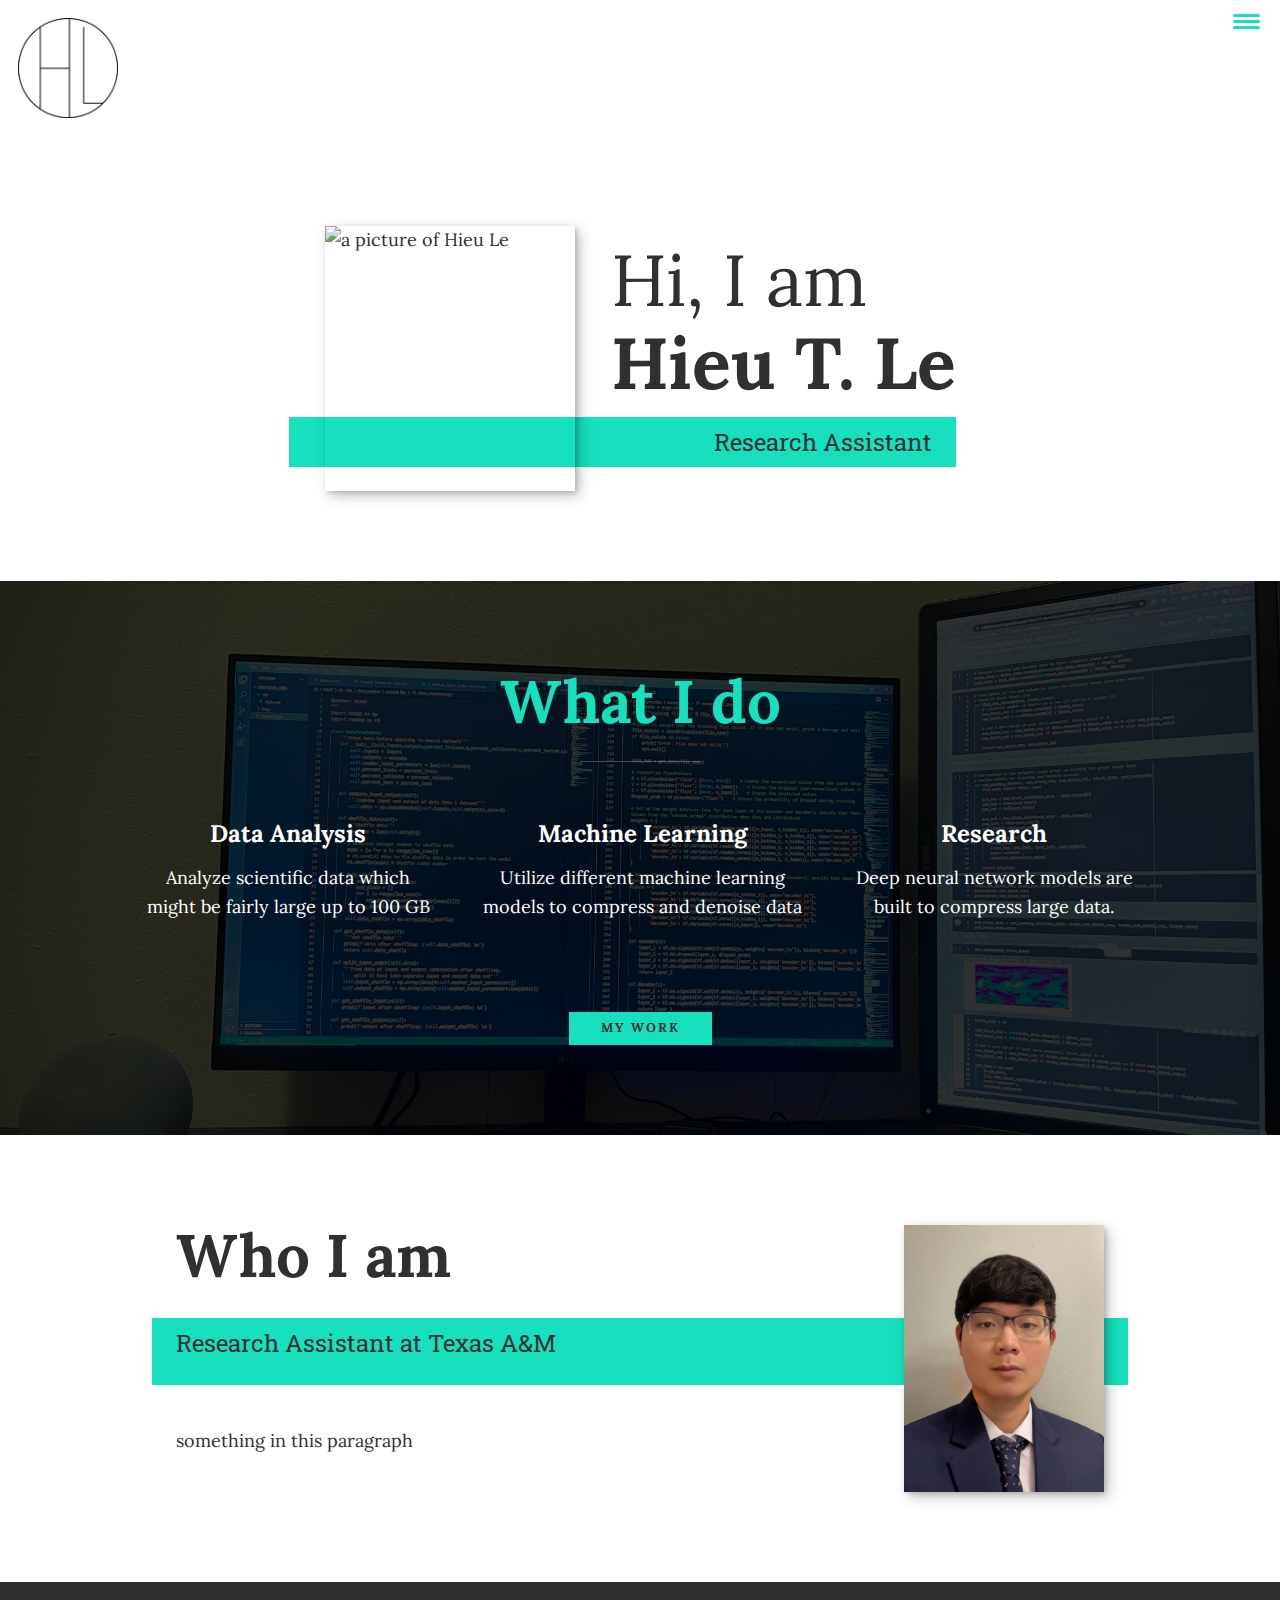
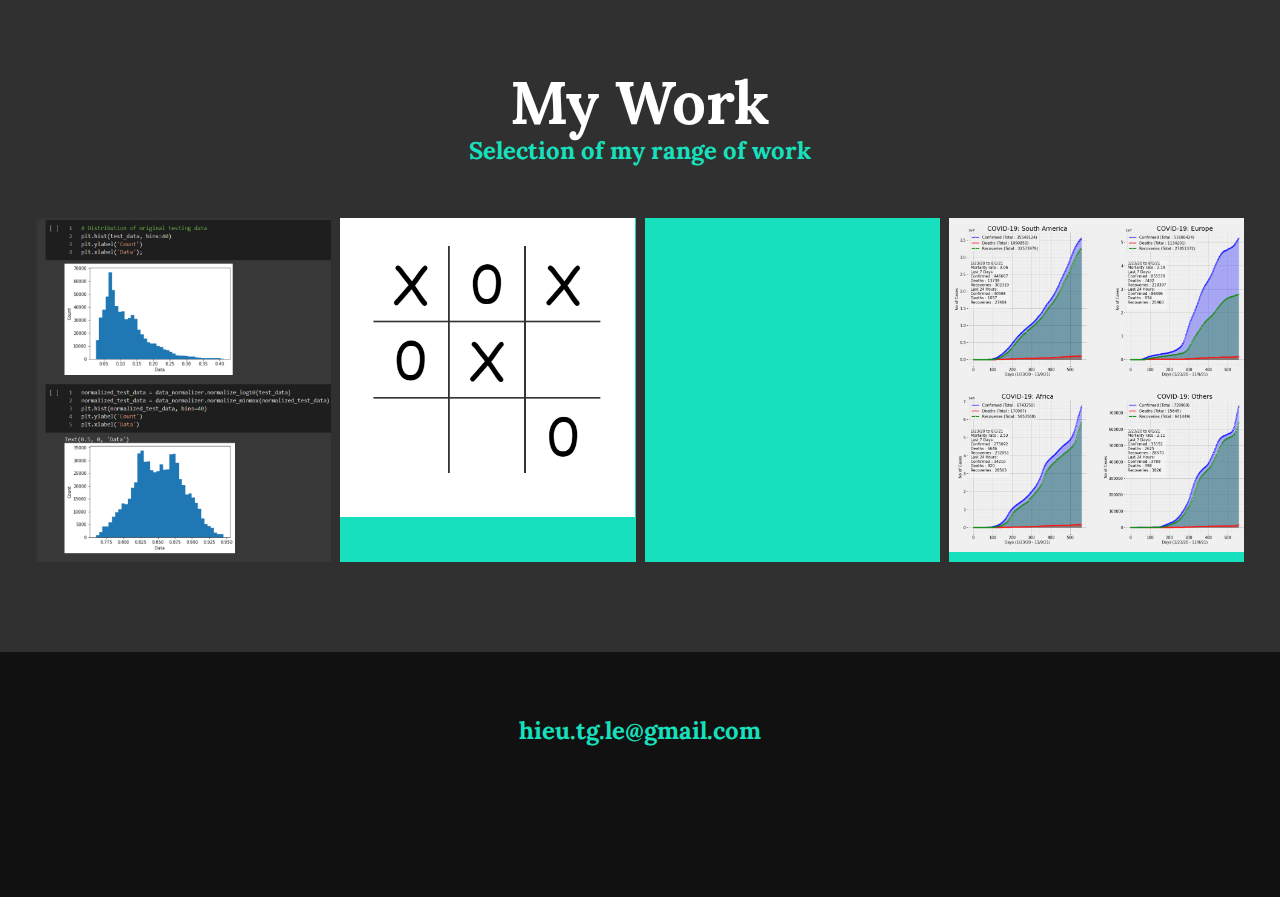
==== index.html @ cf2e3968 "Add files via upload" ====
<!DOCTYPE html>
<html lang="en">
	<head>
		<meta charset="UTF-8" />
		<meta name="viewport" content="width=device-width, initial-scale=1.0" />
		<title>DevHieu Portfolio Website</title>
		<link
			rel="stylesheet"
			href="https://cdnjs.cloudflare.com/ajax/libs/normalize/7.0.0/normalize.min.css"
		/>
		<link
			rel="stylesheet"
			href="https://cdnjs.cloudflare.com/ajax/libs/font-awesome/5.11.2/css/all.css"
			integrity="sha256-46qynGAkLSFpVbEBog43gvNhfrOj+BmwXdxFgVK/Kvc="
			crossorigin="anonymous"
		/>
		<link
			href="https://fonts.googleapis.com/css?family=Lora:400,700|Roboto+Slab:400,700&display=swap"
			rel="stylesheet"
		/>
		<link rel="stylesheet" href="css/style.css" />
	</head>

	<body>
		<header>
			<div class="logo">
				<img src="img/my-logo.png" alt="" />
			</div>
			<button class="nav-toggle" aria-label="toggle navigation">
				<span class="hamburger"></span>
			</button>
			<nav class="nav">
				<ul class="nav__list">
					<li class="nav__item">
						<a href="#home" class="nav__link">Home</a>
					</li>
					<li class="nav__item">
						<a href="#services" class="nav__link">My Services</a>
					</li>
					<li class="nav__item">
						<a href="#about" class="nav__link">About me</a>
					</li>
					<li class="nav__item">
						<a href="#work" class="nav__link">My Work</a>
					</li>
				</ul>
			</nav>
		</header>

		<!-- Introduction -->
		<section class="intro" id="home">
			<h1 class="section__title section__title--intro">
				Hi, I am <strong>Hieu T. Le</strong>
			</h1>
			<p class="section__subtitle section__subtitle--intro">
				Research Assistant
			</p>
			<img src="" alt="a picture of Hieu Le" class="intro__img" />
		</section>

		<!-- My section -->
		<section class="my-services" id="services">
			<h2 class="section_title section__title--services">What I do</h2>

			<div class="services">
				<div class="service">
					<h3>Data Analysis</h3>
					<p>
						Analyze scientific data which might be fairly large up
						to 100 GB
					</p>
				</div>
				<!-- / service-->

				<div class="service">
					<h3>Machine Learning</h3>
					<p>
						Utilize different machine learning models to compress
						and denoise data
					</p>
				</div>
				<!-- / service-->

				<div class="service">
					<h3>Research</h3>
					<p>
						Deep neural network models are built to compress large
						data.
					</p>
				</div>
				<!-- / service-->
			</div>
			<!-- / services-->

			<a href="#work" class="btn">My Work</a>
		</section>

		<!-- About me -->
		<section class="about-me" id="about">
			<h2 class="section__title section_title--about">Who I am</h2>
			<p class="section__subtitle section__subtitle--about">
				Research Assistant at Texas A&M
			</p>

			<div class="about-me__body">
				<p>something in this paragraph</p>
			</div>

			<img src="img/hieu_le.jpg" alt="" class="about-me__img" />
		</section>

		<!-- My Work -->
		<section class="my-work" id="work">
			<h2 class="section_title section__title--work">My Work</h2>
			<p class="section__subtitle section__subtitle--work">
				Selection of my range of work
			</p>

			<div class="portfolio">
				<!-- Portfolio item 01-->
				<a href="porfolio-item.html" class="portfolio__item">
					<img
						src="img/portfolio01.jpg"
						alt=""
						class="portfolio__img"
					/>
				</a>

				<!-- Portfolio item 02-->
				<a href="porfolio-item.html" class="portfolio__item">
					<img
						src="img/portfolio02.PNG"
						alt=""
						class="portfolio__img"
					/>
				</a>

				<!-- Portfolio item 03-->
				<a href="porfolio-item.html" class="portfolio__item">
					<img
						src="img/portfolio03.PNG"
						alt=""
						class="portfolio__img"
					/>
				</a>

				<!-- Portfolio item 04-->
				<a href="porfolio-item.html" class="portfolio__item">
					<img
						src="img/portfolio04.PNG"
						alt=""
						class="portfolio__img"
					/>
				</a>
			</div>
		</section>

		<!-- Footer -->
		<footer class="footer">
			<a href="mailto:hieu.tg.le@gmail.com" class="footer__link"
				>hieu.tg.le@gmail.com</a
			>
			<ul class="social-list">
				<li class="social-list__item">
					<a
						class="social-list__link"
						href="https://www.linkedin.com/in/hieu-le-54648b192/"
					>
						<i class="fab fa-linkedin"></i>
					</a>
				</li>

				<li class="social-list__item">
					<a
						class="social-list__link"
						href="https://github.com/GarlicSoup"
					>
						<i class="fab fa-github"></i>
					</a>
				</li>
			</ul>
		</footer>

		<script src="js/index.js"></script>
	</body>
</html>
---- css/style.css ----
*,
*::before,
*::after {
    box-sizing: border-box;
}

/* Custom Properties, update these for your own design */

:root {
    --ff-primary: 'Lora', serif;
    --ff-secondary: 'Roboto Slab', serif;
    
    --fw-reg: 400;
    --fw-bold: 700;
    
    --clr-light: #fff;
    --clr-dark: #303030;
    --clr-accent: #16e0bd;
    
    --fs-h1: 3rem;
    --fs-h2: 2.25rem;
    --fs-h3: 1.25rem;
    --fs-body: 1rem;
    
    --bs: 0.25em 0.25em 0.75em rgba(0,0,0,.25),
          0.125em 0.125em 0.25em rgba(0,0,0,.15);
}

@media (min-width: 800px) {
    :root {
        --fs-h1: 4.5rem;
        --fs-h2: 3.75rem;
        --fs-h3: 1.5rem;
        --fs-body: 1.125rem;
    }
}

/* General styles */

html {
    scroll-behavior: smooth;
}

body {
    background: var(--clr-light);
    color: var(--clr-dark);
    margin: 0;
    font-family: var(--ff-primary);
    font-size: var(--fs-body);
    line-height: 1.6;
}

section {
    padding: 5em 2em;
}

img {
    display: block;
    max-width: 100%;
}

strong { font-weight: var(--fw-bold) }

:focus {
    outline: 3px solid var(--clr-accent);
    outline-offset: 3px;
}

/* Buttons */

.btn {
    display: inline-block;
    padding: .5em 2.5em;
    background: var(--clr-accent);
    color: var(--clr-dark);
    text-decoration: none;
    cursor: pointer;
    font-size: .8rem;
    text-transform: uppercase;
    letter-spacing: 2px;
    font-weight: var(--fw-bold);
    transition: transform 200ms ease-in-out;
}

.btn:hover {
    transform: scale(1.1);
}

/* Typography */

h1,
h2,
h3 {
    line-height: 1;
    margin: 0;
}

h1 { font-size: var(--fs-h1) }
h2 { font-size: var(--fs-h2) }
h3 { font-size: var(--fs-h3) }


.section__title {
    margin-bottom: .25em;
}

.section__title--intro {
    font-weight: var(--fw-reg);
    margin-top: 0.25em;
    padding-inline-start: 0.25em;;
}

.section__title--intro strong {
    display: block;
    margin-top: 0.15em;
}

.section__subtitle {
    margin: 0;
    font-size: var(--fs-h3);
}

.section__subtitle--intro,
.section__subtitle--about {
    background: var(--clr-accent);
    padding: .25em 1em;
    font-family: var(--ff-secondary);
    margin-bottom: 1em;
}

.section__subtitle--work {
    color: var(--clr-accent);
    font-weight: var(--fw-bold);
    margin-bottom: 2em;
}

/* header */

header {
    display: flex;
    justify-content: space-between;
    padding: 1em;
}

.logo {
    max-width: 100px;
}

.nav {
    position: fixed;
    background: var(--clr-dark);
    color: var(--clr-light);
    top: 0;
    bottom: 0;
    left: 0;
    right: 0;
    z-index: 100;
    
    transform: translateX(100%);
    transition: transform 250ms cubic-bezier(.5, 0, .5, 1);
}

.nav__list {
    list-style: none;
    display: flex;
    height: 100%;
    flex-direction: column;
    justify-content: space-evenly;
    align-items: center;
    margin: 0;
    padding: 0;
}

.nav__link {
    color: inherit;
    font-weight: var(--fw-bold);
    font-size: var(--fs-h3);
    text-decoration: none;
}

.nav__link:hover {
    color: var(--clr-accent);
}

.nav-toggle {
    padding: .5em;
    background: transparent;
    border: 0;
    cursor: pointer;
    position: absolute;
    right: 1em;
    top: 1em;
    z-index: 1000;
}

.nav-open .nav {
    transform: translateX(0);
}

.nav-open .nav-toggle {
    position: fixed;
}

.nav-open .hamburger {
    transform: rotate(0.625turn);
}

.nav-open .hamburger::before {
    transform: rotate(90deg) translate(-6px);
}

.nav-open .hamburger::after {
    opacity: 0;
}

.hamburger {
    display: block;
    position: relative;
}

.hamburger,
.hamburger::before,
.hamburger::after {
    background: var(--clr-accent);
    width: 2em;
    height: 3px;
    border-radius: 1em;
    transition: transform 250ms ease-in-out;
}


.hamburger::before,
.hamburger::after {
    content: '';
    position: absolute;
    left: 0;
    right: 0;
}

.hamburger::before { top: 6px; }
.hamburger::after { bottom: 6px; }


/*  Intro section  */

.intro {
    position: relative;
}

.intro__img {
    box-shadow: var(--bs);
}

.section__subtitle--intro {
    display: inline-block;
}

@media (min-width: 600px) {
    .intro {
        display: grid;
        width: min-content;
        margin: 0 auto;
        grid-column-gap: 1em;
        grid-template-areas: 
            "img title"
            "img subtitle";
        grid-template-columns: min-content max-content;
    }
    
    .intro__img {
        grid-area: img;
        min-width: 250px;
        position: relative;
        z-index: 2;
    }
    
    .section__subtitle--intro {
        align-self: start;
        grid-column: -1 / 1;
        grid-row: 2;
        text-align: right;
        position: relative;
        left: -1.5em;
        width: calc(100% + 1.5em);
    }
}



/*  My services section  */

.my-services {
    background-color: var(--clr-dark);
    background-image: url(../img/services-bg.jpg);
    background-position: center;
    background-size: cover;
    background-blend-mode: multiply;
    color: var(--clr-light);
    text-align: center;
}

.section__title--services {
    color: var(--clr-accent);
    position: relative;
}

.section__title--services::after {
    content: '';
    display: block;
    width: 2em;
    height: 1px;
    margin: 0.5em auto 1em;
    background: var(--clr-light);
    opacity: 0.25;
}

.services {
    margin-bottom: 4em;
}

.service {
    max-width: 500px;
    margin: 0 auto;
}

@media (min-width: 800px) {
    .services {
        display: flex;
        max-width: 1000px;
        margin-left: auto;
        margin-right: auto;
    }
    
    .service + .service {
        margin-left: 2em;
    }
}

/* About me */

.about-me {
    max-width: 1000px;
    margin: 0 auto;
}

.about-me__img {
    box-shadow: var(--bs);
}

@media (min-width: 600px) {
    .about-me {
        display: grid;
        grid-template-columns: 1fr 200px;
        grid-template-areas: 
            "title img"
            "subtitle img"
            "text img";
        grid-column-gap: 2em;
    }
    
    .section__title--about {
        grid-area: title;
    }
    
    .section__subtitle--about {
        grid-column: 1 / -1;
        grid-row: 2;
        position: relative;
        left: -1em;
        width: calc(100% + 2em);
        padding-left: 1em;
        padding-right: calc(200px + 4em);
    }
    
    .about-me__img {
        grid-area: img;
        position: relative;
        z-index: 2;
    }
}

/* My Work */

.my-work {
    background-color: var(--clr-dark);
    color: var(--clr-light);
    text-align: center;    
}

.portfolio {
    display: grid;
    grid-template-columns: repeat(auto-fit, minmax(250px, 1fr));
    grid-gap: 0.5em;
}

.portfolio__item {
    background: var(--clr-accent);
    overflow: hidden;
}

.portfolio__img {
    position: center;
    transition: 
        transform 750ms cubic-bezier(.5, 0, .5, 1),
        opacity 250ms linear;
}

.portfolio__item:focus {
    position: relative;
    z-index: 2;
}

.portfolio__img:hover,
.portfolio__item:focus .portfolio__img {
    transform: scale(1.2);
    opacity: .5;
}

/* Footer */

.footer {
    background: #111;
    color: var(--clr-accent);
    text-align: center;
    padding: 2.5em 0;
    font-size: var(--fs-h3);
}

.footer a {
    color: inherit;
    text-decoration: none;
}

.footer__link {
    font-weight: var(--fw-bold);
}

.footer__link:hover,
.social-list__link:hover {
    opacity: 0.7;
}

.footer__link:hover {
    text-decoration: underline;
}

.social-list {
    list-style: none;
    display: flex;
    justify-content: center;
    margin: 2em 0 0;
    padding: 0;
}

.social-list__item {
    margin: 0 .5em;
}

.social-list__link {
    padding: 0.5em;
}

/* Individual portfolio item styles */

.portfolio-item-individual {
    padding: 0 2em 2em;
    max-width: 800px;
    margin: 0 auto;
}

.portfolio-item-individual p {
    max-width: 600px;
    margin-left: auto;
    margin-right: auto;
}
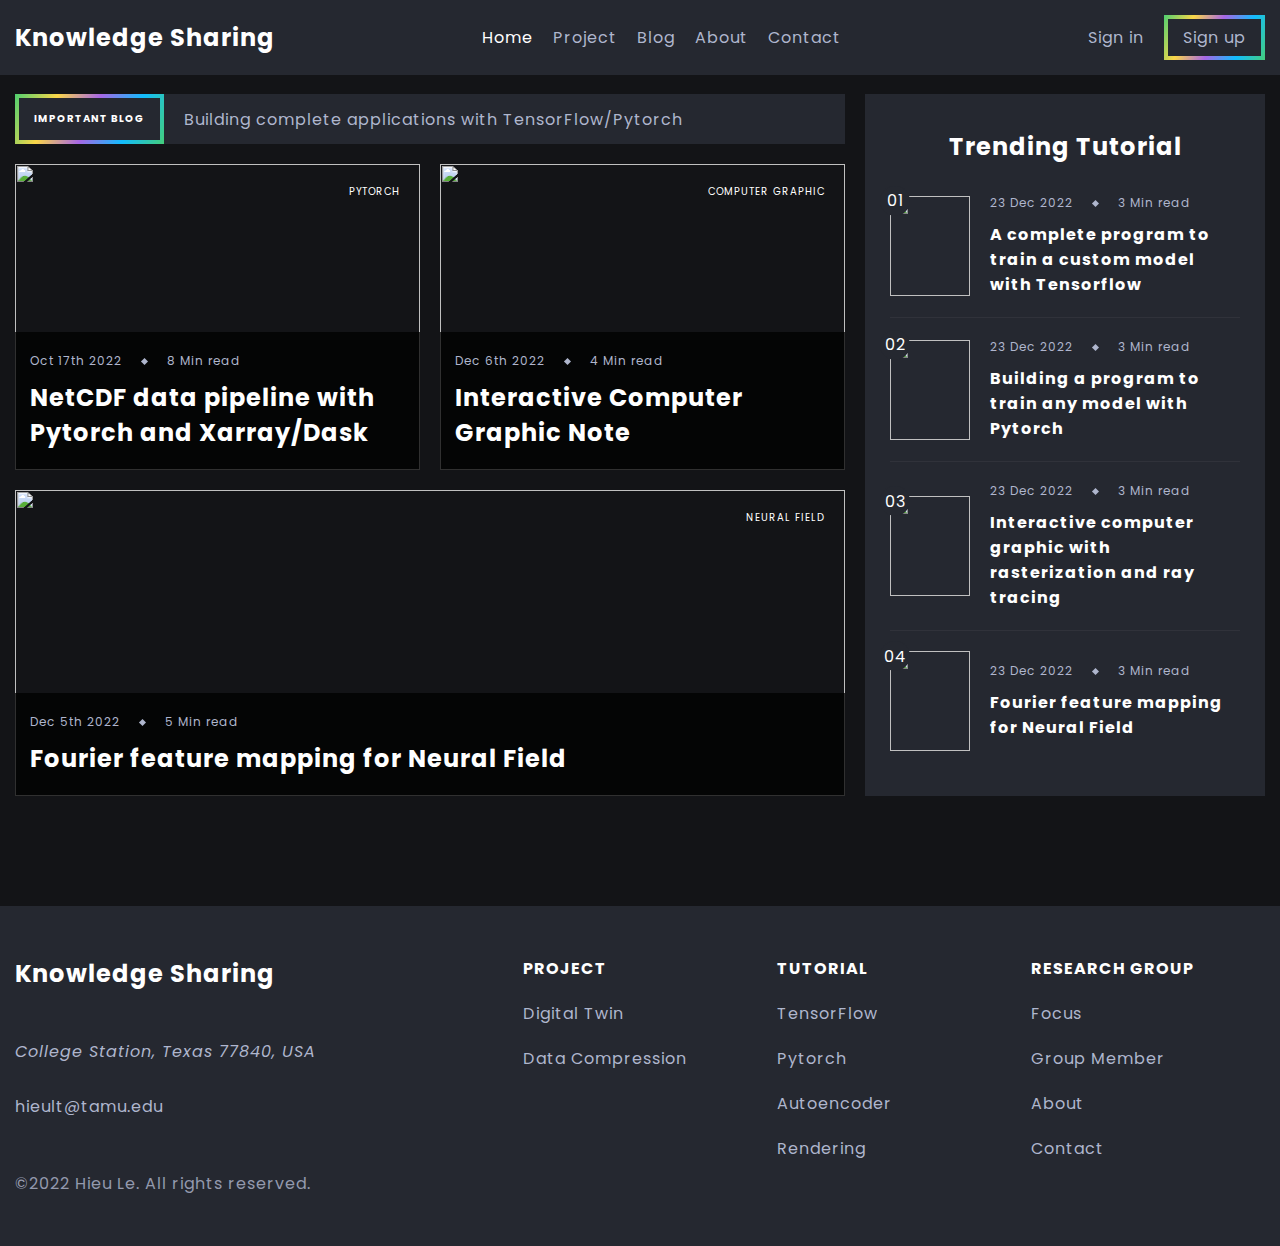
==== commit 0df60e10: "interactive website" ====
--- a/index.html
+++ b/index.html
@@ -1,186 +1,177 @@
 <!DOCTYPE html>
 <html lang="en">
-	<head>
-		<meta charset="UTF-8" />
-		<meta name="viewport" content="width=device-width, initial-scale=1.0" />
-		<title>DevHieu Portfolio Website</title>
-		<link
-			rel="stylesheet"
-			href="https://cdnjs.cloudflare.com/ajax/libs/normalize/7.0.0/normalize.min.css"
-		/>
-		<link
-			rel="stylesheet"
-			href="https://cdnjs.cloudflare.com/ajax/libs/font-awesome/5.11.2/css/all.css"
-			integrity="sha256-46qynGAkLSFpVbEBog43gvNhfrOj+BmwXdxFgVK/Kvc="
-			crossorigin="anonymous"
-		/>
-		<link
-			href="https://fonts.googleapis.com/css?family=Lora:400,700|Roboto+Slab:400,700&display=swap"
-			rel="stylesheet"
-		/>
-		<link rel="stylesheet" href="css/style.css" />
-	</head>
 
-	<body>
-		<header>
-			<div class="logo">
-				<img src="img/my-logo.png" alt="" />
-			</div>
-			<button class="nav-toggle" aria-label="toggle navigation">
-				<span class="hamburger"></span>
-			</button>
-			<nav class="nav">
-				<ul class="nav__list">
-					<li class="nav__item">
-						<a href="#home" class="nav__link">Home</a>
-					</li>
-					<li class="nav__item">
-						<a href="#services" class="nav__link">My Services</a>
-					</li>
-					<li class="nav__item">
-						<a href="#about" class="nav__link">About me</a>
-					</li>
-					<li class="nav__item">
-						<a href="#work" class="nav__link">My Work</a>
-					</li>
-				</ul>
-			</nav>
-		</header>
+<my-head></my-head>
 
-		<!-- Introduction -->
-		<section class="intro" id="home">
-			<h1 class="section__title section__title--intro">
-				Hi, I am <strong>Hieu T. Le</strong>
-			</h1>
-			<p class="section__subtitle section__subtitle--intro">
-				Research Assistant
-			</p>
-			<img src="" alt="a picture of Hieu Le" class="intro__img" />
-		</section>
+<body>
+	<!-- Header -->
+	<my-header></my-header>
 
-		<!-- My section -->
-		<section class="my-services" id="services">
-			<h2 class="section_title section__title--services">What I do</h2>
+	<!-- Search -->
+	<my-search></my-search>
 
-			<div class="services">
-				<div class="service">
-					<h3>Data Analysis</h3>
-					<p>
-						Analyze scientific data which might be fairly large up
-						to 100 GB
-					</p>
+	<!-- Featured articles -->
+	<section class="featured-articles section section-header-offset">
+
+		<div class="featured-articles-container container d-grid">
+
+			<div class="featured-content d-grid">
+
+				<div class="headline-banner">
+					<h3 class="headline fancy-border">
+						<span class="place-items-center">Important Blog</span>
+					</h3>
+					<span class="headline-description">Building complete applications with TensorFlow/Pytorch</span>
 				</div>
-				<!-- / service-->
 
-				<div class="service">
-					<h3>Machine Learning</h3>
-					<p>
-						Utilize different machine learning models to compress
-						and denoise data
-					</p>
-				</div>
-				<!-- / service-->
+				<a href="./post.html" class="article featured-article featured-article-1">
+					<img src="./assets/images/featured/featured-1.jpg" alt="" class="article-image">
+					<span class="article-category">Pytorch</span>
 
-				<div class="service">
-					<h3>Research</h3>
-					<p>
-						Deep neural network models are built to compress large
-						data.
-					</p>
-				</div>
-				<!-- / service-->
-			</div>
-			<!-- / services-->
+					<div class="article-data-container">
 
-			<a href="#work" class="btn">My Work</a>
-		</section>
+						<div class="article-data">
+							<span>Oct 17th 2022</span>
+							<span class="article-data-spacer"></span>
+							<span>8 Min read</span>
+						</div>
 
-		<!-- About me -->
-		<section class="about-me" id="about">
-			<h2 class="section__title section_title--about">Who I am</h2>
-			<p class="section__subtitle section__subtitle--about">
-				Research Assistant at Texas A&M
-			</p>
+						<h3 class="title article-title">NetCDF data pipeline with Pytorch and Xarray/Dask</h3>
 
-			<div class="about-me__body">
-				<p>something in this paragraph</p>
+					</div>
+				</a>
+
+				<a href="./post.html" class="article featured-article featured-article-2">
+					<img src="./assets/images/featured/featured-2.jpg" alt="" class="article-image">
+					<span class="article-category">Computer Graphic</span>
+
+					<div class="article-data-container">
+
+						<div class="article-data">
+							<span>Dec 6th 2022</span>
+							<span class="article-data-spacer"></span>
+							<span>4 Min read</span>
+						</div>
+
+						<h3 class="title article-title">Interactive Computer Graphic Note</h3>
+
+					</div>
+				</a>
+
+				<a href="./post.html" class="article featured-article featured-article-3">
+					<img src="./assets/images/featured/featured-3.jpg" alt="" class="article-image">
+					<span class="article-category">Neural Field</span>
+
+					<div class="article-data-container">
+
+						<div class="article-data">
+							<span>Dec 5th 2022</span>
+							<span class="article-data-spacer"></span>
+							<span>5 Min read</span>
+						</div>
+
+						<h3 class="title article-title">Fourier feature mapping for Neural Field</h3>
+
+					</div>
+				</a>
+
 			</div>
 
-			<img src="img/hieu_le.jpg" alt="" class="about-me__img" />
-		</section>
+			<!-- Side bar -->
+			<div class="sidebar d-grid">
 
-		<!-- My Work -->
-		<section class="my-work" id="work">
-			<h2 class="section_title section__title--work">My Work</h2>
-			<p class="section__subtitle section__subtitle--work">
-				Selection of my range of work
-			</p>
+				<h3 class="title featured-content-title">Trending Tutorial</h3>
 
-			<div class="portfolio">
-				<!-- Portfolio item 01-->
-				<a href="porfolio-item.html" class="portfolio__item">
-					<img
-						src="img/portfolio01.jpg"
-						alt=""
-						class="portfolio__img"
-					/>
+				<a href="#" class="trending-news-box">
+					<div class="trending-news-img-box">
+						<span class="trending-number place-items-center">01</span>
+						<img src="./assets/images/trending/trending_1.jpg" alt="" class="article-image">
+					</div>
+
+					<div class="trending-news-data">
+
+						<div class="article-data">
+							<span>23 Dec 2022</span>
+							<span class="article-data-spacer"></span>
+							<span>3 Min read</span>
+						</div>
+
+						<h3 class="title article-title">A complete program to train a custom model with Tensorflow</h3>
+
+					</div>
 				</a>
 
-				<!-- Portfolio item 02-->
-				<a href="porfolio-item.html" class="portfolio__item">
-					<img
-						src="img/portfolio02.PNG"
-						alt=""
-						class="portfolio__img"
-					/>
+				<a href="#" class="trending-news-box">
+					<div class="trending-news-img-box">
+						<span class="trending-number place-items-center">02</span>
+						<img src="./assets/images/trending/trending_2.jpg" alt="" class="article-image">
+					</div>
+
+					<div class="trending-news-data">
+
+						<div class="article-data">
+							<span>23 Dec 2022</span>
+							<span class="article-data-spacer"></span>
+							<span>3 Min read</span>
+						</div>
+
+						<h3 class="title article-title">Building a program to train any model with Pytorch</h3>
+
+					</div>
 				</a>
 
-				<!-- Portfolio item 03-->
-				<a href="porfolio-item.html" class="portfolio__item">
-					<img
-						src="img/portfolio03.PNG"
-						alt=""
-						class="portfolio__img"
-					/>
+				<a href="#" class="trending-news-box">
+					<div class="trending-news-img-box">
+						<span class="trending-number place-items-center">03</span>
+						<img src="./assets/images/trending/trending_3.jpg" alt="" class="article-image">
+					</div>
+
+					<div class="trending-news-data">
+
+						<div class="article-data">
+							<span>23 Dec 2022</span>
+							<span class="article-data-spacer"></span>
+							<span>3 Min read</span>
+						</div>
+
+						<h3 class="title article-title">Interactive computer graphic with rasterization and ray tracing</h3>
+
+					</div>
 				</a>
 
-				<!-- Portfolio item 04-->
-				<a href="porfolio-item.html" class="portfolio__item">
-					<img
-						src="img/portfolio04.PNG"
-						alt=""
-						class="portfolio__img"
-					/>
+				<a href="#" class="trending-news-box">
+					<div class="trending-news-img-box">
+						<span class="trending-number place-items-center">04</span>
+						<img src="./assets/images/trending/trending_4.jpg" alt="" class="article-image">
+					</div>
+
+					<div class="trending-news-data">
+
+						<div class="article-data">
+							<span>23 Dec 2022</span>
+							<span class="article-data-spacer"></span>
+							<span>3 Min read</span>
+						</div>
+
+						<h3 class="title article-title">Fourier feature mapping for Neural Field</h3>
+
+					</div>
 				</a>
+
 			</div>
-		</section>
+		</div>
+	</section>
 
-		<!-- Footer -->
-		<footer class="footer">
-			<a href="mailto:hieu.tg.le@gmail.com" class="footer__link"
-				>hieu.tg.le@gmail.com</a
-			>
-			<ul class="social-list">
-				<li class="social-list__item">
-					<a
-						class="social-list__link"
-						href="https://www.linkedin.com/in/hieu-le-54648b192/"
-					>
-						<i class="fab fa-linkedin"></i>
-					</a>
-				</li>
+	<!-- Reserve sections -->
 
-				<li class="social-list__item">
-					<a
-						class="social-list__link"
-						href="https://github.com/GarlicSoup"
-					>
-						<i class="fab fa-github"></i>
-					</a>
-				</li>
-			</ul>
-		</footer>
+	<!-- Footer -->
+	<my-footer></my-footer>
 
-		<script src="js/index.js"></script>
-	</body>
-</html>
+	<!-- Swiper -->
+	<script src="https://cdn.jsdelivr.net/npm/swiper@8/swiper-bundle.min.js"></script>
+
+	<!-- Custom script -->
+	<script src="./assets/js/main.js"></script>
+</body>
+
+</html>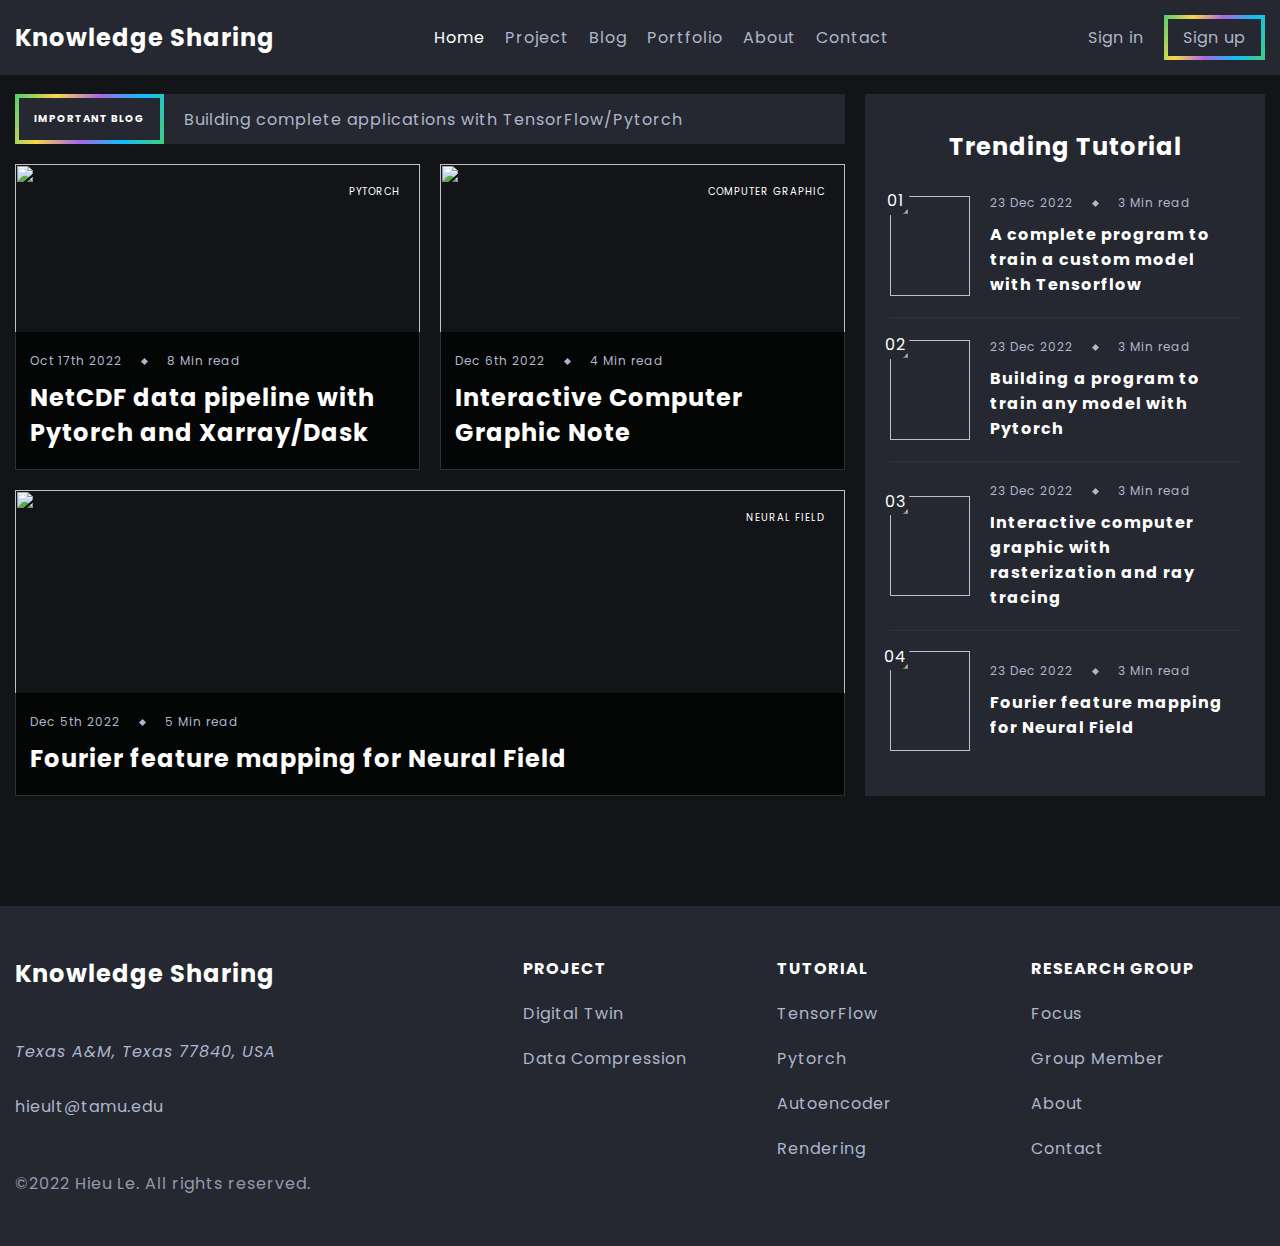
==== commit ae912bba: "add hamburger menu and post" ====
--- a/index.html
+++ b/index.html
@@ -1,14 +1,14 @@
 <!DOCTYPE html>
 <html lang="en">
 
-<my-head></my-head>
+<root-head></root-head>
 
 <body>
 	<!-- Header -->
-	<my-header></my-header>
+	<root-header></root-header>
 
 	<!-- Search -->
-	<my-search></my-search>
+	<root-search></root-search>
 
 	<!-- Featured articles -->
 	<section class="featured-articles section section-header-offset">
@@ -24,7 +24,7 @@
 					<span class="headline-description">Building complete applications with TensorFlow/Pytorch</span>
 				</div>
 
-				<a href="./post.html" class="article featured-article featured-article-1">
+				<a href="./blog/post.html" class="article featured-article featured-article-1">
 					<img src="./assets/images/featured/featured-1.jpg" alt="" class="article-image">
 					<span class="article-category">Pytorch</span>
 
@@ -41,7 +41,7 @@
 					</div>
 				</a>
 
-				<a href="./post.html" class="article featured-article featured-article-2">
+				<a href="./blog/post.html" class="article featured-article featured-article-2">
 					<img src="./assets/images/featured/featured-2.jpg" alt="" class="article-image">
 					<span class="article-category">Computer Graphic</span>
 
@@ -58,7 +58,7 @@
 					</div>
 				</a>
 
-				<a href="./post.html" class="article featured-article featured-article-3">
+				<a href="./blog/post.html" class="article featured-article featured-article-3">
 					<img src="./assets/images/featured/featured-3.jpg" alt="" class="article-image">
 					<span class="article-category">Neural Field</span>
 
@@ -165,13 +165,15 @@
 	<!-- Reserve sections -->
 
 	<!-- Footer -->
-	<my-footer></my-footer>
+	<root-footer></root-footer>
 
 	<!-- Swiper -->
 	<script src="https://cdn.jsdelivr.net/npm/swiper@8/swiper-bundle.min.js"></script>
 
 	<!-- Custom script -->
+	<script src="./assets/js/head_foot.js"></script>
 	<script src="./assets/js/main.js"></script>
+
 </body>
 
 </html>